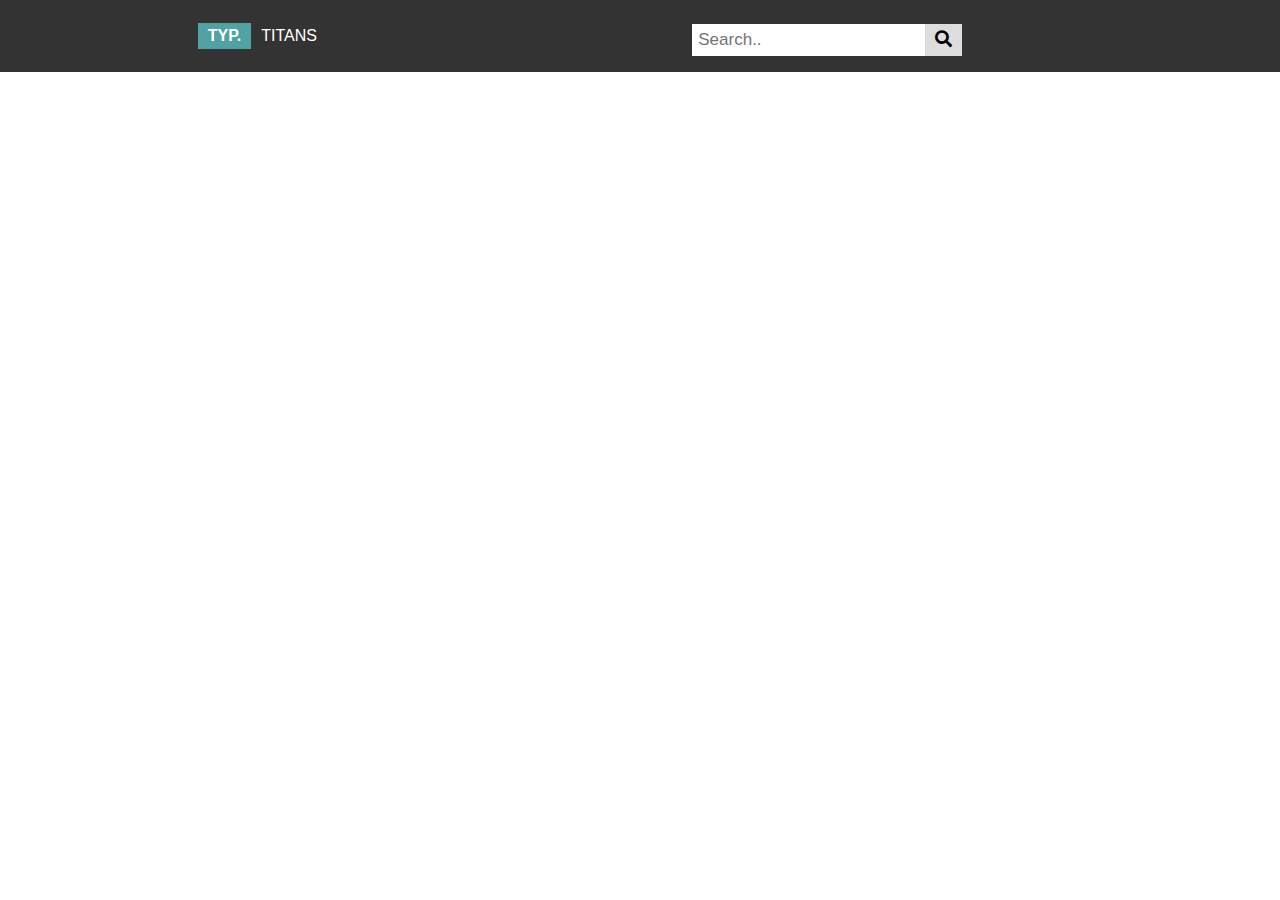
==== client/index.html @ f19787d7 "login.html, index.html and style.css added" ====
<!DOCTYPE html>
<html>

<head>
    <title>TYP TITANS Profile</title>
    <meta name="viewport" content="width=device-width, initial-scale=1.0">
   <link rel="stylesheet" href="style.css">
   <link href="fontawesome-free-5.13.0-web/css/all.css" rel="stylesheet">

</head>

<body id="mybody">
    <div id="navbar">
        <div id="brand-logo">
            <div id="typ-brand-box" class="typ-branding">TYP.</div>
            <div>TITANS</div>
        </div>

        <div id="profile-links">
                      
                      <div class="search-container">
                        <form>
                          <input type="text" placeholder="Search.." name="search">
                          <button type="submit"><i class="fas fa-search"></i></button>
                        </form>
                      </div>
        </div>

    </div>
</body>

</html>
---- client/style.css ----
#mybody {
            margin: 0;
            font-family: Arial;
        }

        #navbar {
            background: #333333;
            color: white;
            display: flex;
            flex-direction: row;
            justify-content: space-around;
            align-items: center;
            height: 72px;
        }

        #brand-logo {
            display: flex;
            align-items: center;
        }

        #typ-brand-box {
            font-weight: 900;
        }

        .typ-branding {
            background: #50A3A2;
            padding: 4px 10px;
            margin: 10px;
        }

        #profile-links {
            display: flex;
            justify-content:space-between;
            align-items: center;
            width: 400px;
        }
        input[type=text] {
            padding: 6px;
            margin-top: 8px;
            font-size: 17px;
            border: none;
          }
          
          .search-container button {
            float: right;
            padding: 6px 10px;
            margin-top: 8px;
            margin-right: 16px;
            background: #ddd;
            font-size: 17px;
            border: none;
            cursor: pointer;
          }
          
          .topnav .search-container button:hover {
            background: #ccc;
          }
          
          @media screen and (max-width: 600px) {
            .topnav .search-container {
              float: none;
            }
            .topnav a, .topnav input[type=text], .topnav .search-container button {
              float: none;
              display: block;
              text-align: left;
              width: 100%;
              margin: 0;
              padding: 14px;
            }
            .topnav input[type=text] {
              border: 1px solid #ccc;  
            }
          }
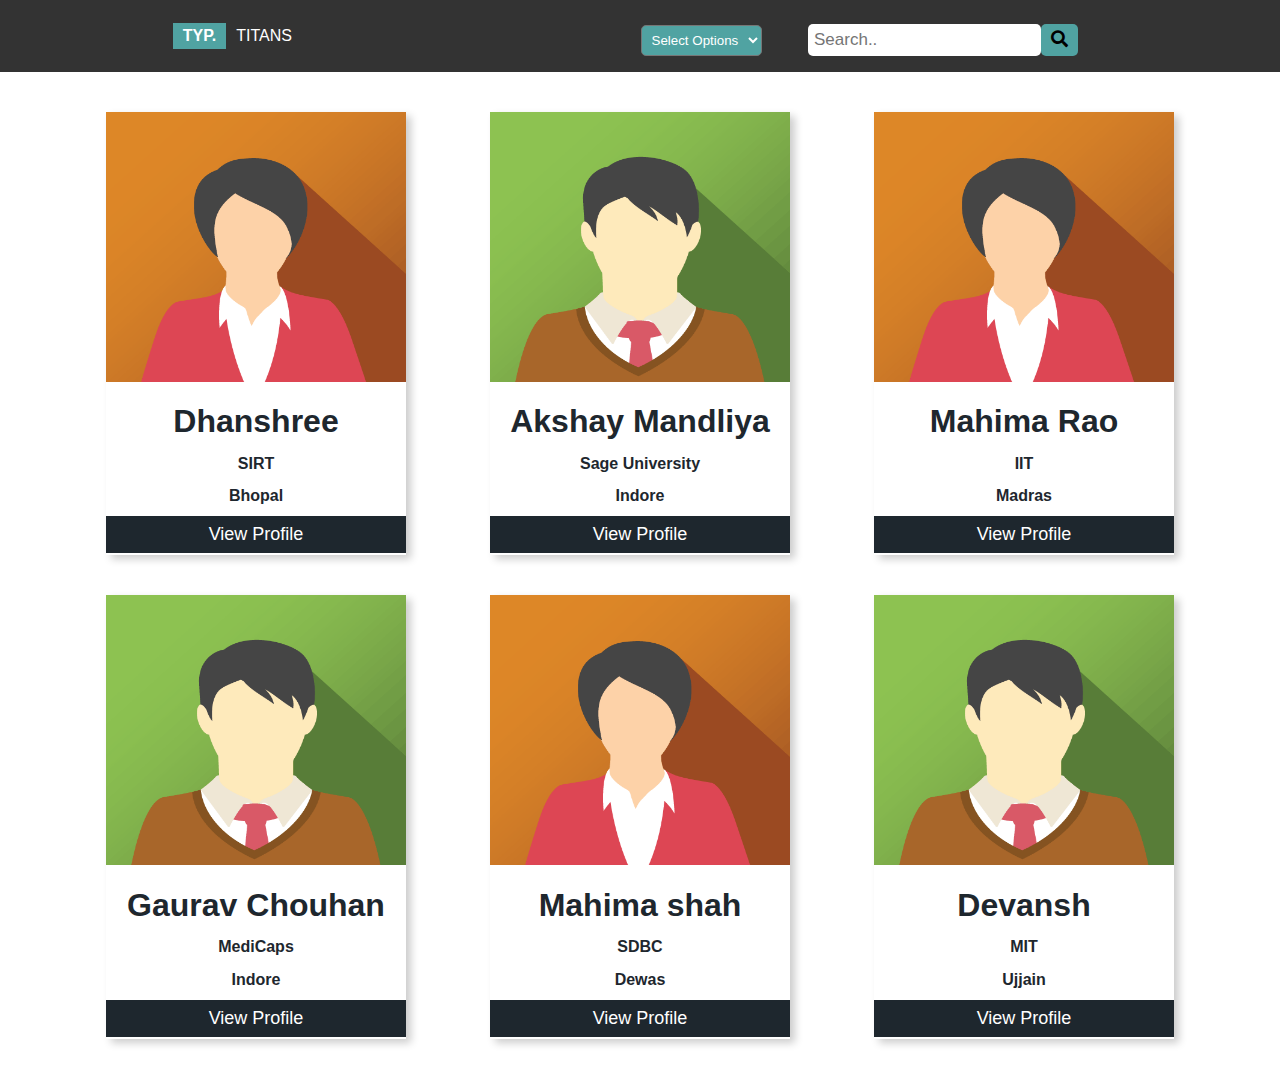
==== commit 15702d19: "new changes" ====
--- a/client/index.html
+++ b/client/index.html
@@ -17,16 +17,107 @@
         </div>
 
         <div id="profile-links">
+          <div >
+              <select id="dropbox"> 
+                  <option class="dropdowncontent" >Select Options</option>
+                  <option class="dropdowncontent" >Indore</option>
+                  <option class="dropdowncontent" >Bhopal</option>
+                  <option class="dropdowncontent" >Madras</option>
+                  <option class="dropdowncontent" >Dewas</option>
+                  <option class="dropdowncontent" >Ujjain</option>
+
+
+                </select>
+          </div>
                       
                       <div class="search-container">
                         <form>
-                          <input type="text" placeholder="Search.." name="search">
-                          <button type="submit"><i class="fas fa-search"></i></button>
+                          <input id="input" type="text" placeholder="Search.." name="search">
+                          <button  type="submit"><i class="fas fa-search"></i></button>
                         </form>
                       </div>
         </div>
 
     </div>
+
+    <div class="cardbody">        
+        <div class="card">
+            <img src="avatar1.png" class="cardimg" >
+            <h1>Dhanshree</h1>
+            <h4>SIRT</h4>
+            <h4>Bhopal</h4>
+            <button class="button1">View Profile</button>
+          </div>
+    
+                  <div class="card">
+                    <img src="avatar2.png" class="cardimg" >
+                    <h1>Akshay Mandliya</h1>
+                    <h4>Sage University</h4>
+                    <h4>Indore</h4>
+                    <button class="button1">View Profile</button>
+                  </div>
+    
+                  <div class="card">
+                    <img src="avatar1.png"  class="cardimg" >
+                    <h1>Mahima Rao</h1>
+                    <h4>IIT</h4>
+                    <h4>Madras</h4>
+                    <button class="button1">View Profile</button>
+                  </div>
+                  
+            
+                </div>
+    
+                <div class="cardbody">        
+        <div class="card">
+            <img src="avatar2.png" class="cardimg" >
+            <h1>Gaurav Chouhan</h1>
+            <h4>MediCaps</h4>
+            <h4>Indore</h4>
+            <button class="button1">View Profile</button>
+          </div>
+    
+                  <div class="card">
+                    <img src="avatar1.png" class="cardimg" >
+                    <h1>Mahima shah</h1>
+                    <h4>SDBC</h4>
+                    <h4>Dewas</h4>
+                    <button class="button1">View Profile</button>
+                  </div>
+    
+                  <div class="card">
+                    <img src="avatar2.png"  class="cardimg" >
+                    <h1>Devansh</h1>
+                    <h4>MIT</h4>
+                    <h4>Ujjain</h4>
+                    <button class="button1">View Profile</button>
+                  </div>
+    </div>
+              
+            </div>
+          
+        </div>
+
+        <script>
+        function myFunction() {
+    var input, filter, name, college, city, txtValue;
+    input = document.getElementById("input");
+    filter = input.value.toUpperCase();
+    name = document.getElementsByTagName("h1");
+    college = h4.getElementsByTagName("h4");
+    city = h1.getElementsByTagName("h4");
+
+    for (i = 0; i < li.length; i++) {
+        a = li[i].getElementsByTagName("a")[0];
+        txtValue = a.textContent || a.innerText;
+        if (txtValue.toUpperCase().indexOf(filter) > -1) {
+            li[i].style.display = "";
+        } else {
+            li[i].style.display = "none";
+        }
+    }
+}
+</script>
 </body>
 
 </html>--- a/client/style.css
+++ b/client/style.css
@@ -30,15 +30,16 @@
 
         #profile-links {
             display: flex;
-            justify-content:space-between;
+            justify-content:space-around;
             align-items: center;
-            width: 400px;
+            width: 500px;
         }
         input[type=text] {
             padding: 6px;
             margin-top: 8px;
             font-size: 17px;
-            border: none;
+            border-radius:5px;
+            border:none;
           }
           
           .search-container button {
@@ -46,29 +47,113 @@
             padding: 6px 10px;
             margin-top: 8px;
             margin-right: 16px;
-            background: #ddd;
+            background: #50A3A2;
             font-size: 17px;
             border: none;
             cursor: pointer;
+            border-radius:5px;
           }
           
           .topnav .search-container button:hover {
             background: #ccc;
           }
           
+          #dropbox{
+            padding:6px;
+            margin-top:8px;
+            border-radius:5px;
+            background-color: #50A3A2;
+            color:white;
+          }
+          .dropdowncontent{
+            background-color:white;
+            color:#333;
+          }
+        
+          .cardbody{
+            width:90%;
+            margin: 40px auto;
+          display:flex;
+          justify-content: space-around;
+          flex-direction: row;
+        }
+        
+        .card {
+            box-shadow: 5px 4px 8px 0 rgba(0, 0, 0, 0.2);
+            max-width: 300px;
+            margin: auto;
+            text-align: center;
+            font-family: arial;
+            display: flex;
+            flex-direction: column;
+            align-items:center;
+            transition: 0.6s;
+          
+          }
+          
+          
+          .title {
+            color: grey;
+            font-size: 18px;
+          }
+          
+          .button1 {
+            border: none;
+            outline: 0;
+            display: inline-block;
+            padding: 8px;
+            color: white;
+            background-color:#1e272e;
+            text-align: center;
+            cursor: pointer;
+            width:300px;
+            font-size: 18px;
+            margin-top:-10px;
+            margin-bottom:2px;
+          }
+          
+         
+          .button1:hover, a:hover {
+            opacity: 0.7;
+          }
+        
+        .cardimg{
+        width:100%;
+        height:270px;
+        }
+       
+        h4{
+          margin-top:-7px;
+          color:#1e272e;
+        }
+        
+        h1{
+          color:#1e272e;
+        
+        }
           @media screen and (max-width: 600px) {
-            .topnav .search-container {
-              float: none;
+            #navbar {
+              flex-direction: column;
+              height: 80px;
+              width:100%;
+          }
+        
+         .cardbody{
+          display: flex;
+          flex-direction: column;
+         }
+         .card{
+           margin-bottom:15px;
+         }
+         .search-container
+         {
+           display:none;
+         }
+        .fas{
+          display:none;
+        }
+        body {
+          overflow-x: hidden;
             }
-            .topnav a, .topnav input[type=text], .topnav .search-container button {
-              float: none;
-              display: block;
-              text-align: left;
-              width: 100%;
-              margin: 0;
-              padding: 14px;
-            }
-            .topnav input[type=text] {
-              border: 1px solid #ccc;  
-            }
-          }+          }
+
